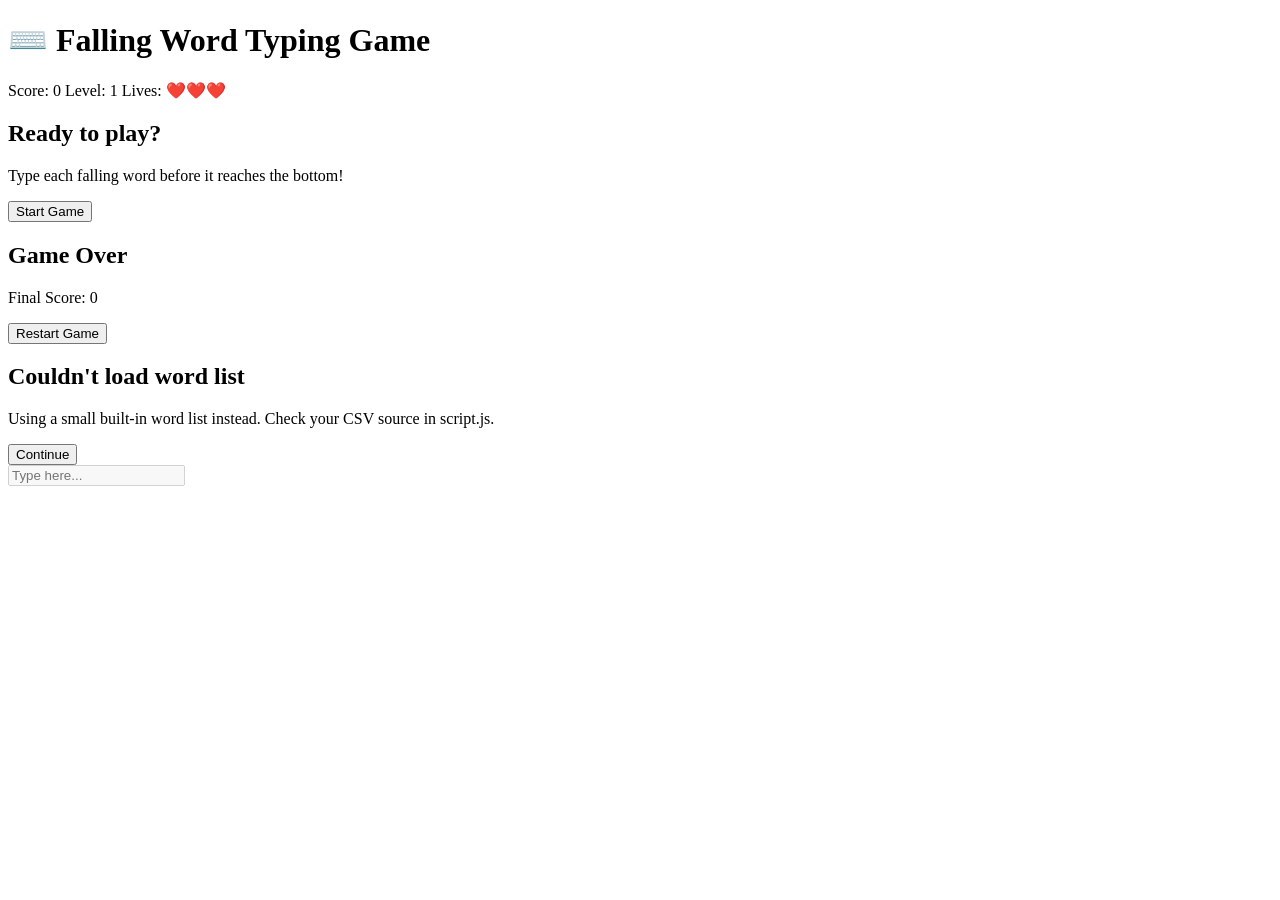
==== index.html @ c47fda7f "Add initial HTML structure for typing game" ====
<!DOCTYPE html>
<html lang="en">
<head>
<meta charset="UTF-8">
<meta name="viewport" content="width=device-width, initial-scale=1.0">
<title>Falling Word Typing Game</title>
<link rel="stylesheet" href="style.css">
</head>
<body>

  <div id="app">

    <header id="hud">
      <h1>⌨️ Falling Word Typing Game</h1>
      <div id="stats">
        <span id="score">Score: 0</span>
        <span id="level">Level: 1</span>
        <span id="lives">Lives: ❤️❤️❤️</span>
      </div>
    </header>

    <main id="game-area">
      <!-- Falling word elements are inserted here by JavaScript -->

      <div id="start-screen" class="overlay">
        <h2>Ready to play?</h2>
        <p>Type each falling word before it reaches the bottom!</p>
        <button id="start-btn">Start Game</button>
      </div>

      <div id="game-over-screen" class="overlay hidden">
        <h2>Game Over</h2>
        <p id="final-score">Final Score: 0</p>
        <button id="restart-btn">Restart Game</button>
      </div>

      <div id="load-error" class="overlay hidden">
        <h2>Couldn't load word list</h2>
        <p>Using a small built-in word list instead. Check your CSV source in script.js.</p>
        <button id="dismiss-error-btn">Continue</button>
      </div>
    </main>

    <div id="input-row">
      <input type="text" id="typing-input" placeholder="Type here..." autocomplete="off" disabled>
    </div>

  </div>

  <script src="script.js"></script>
</body>
</html>
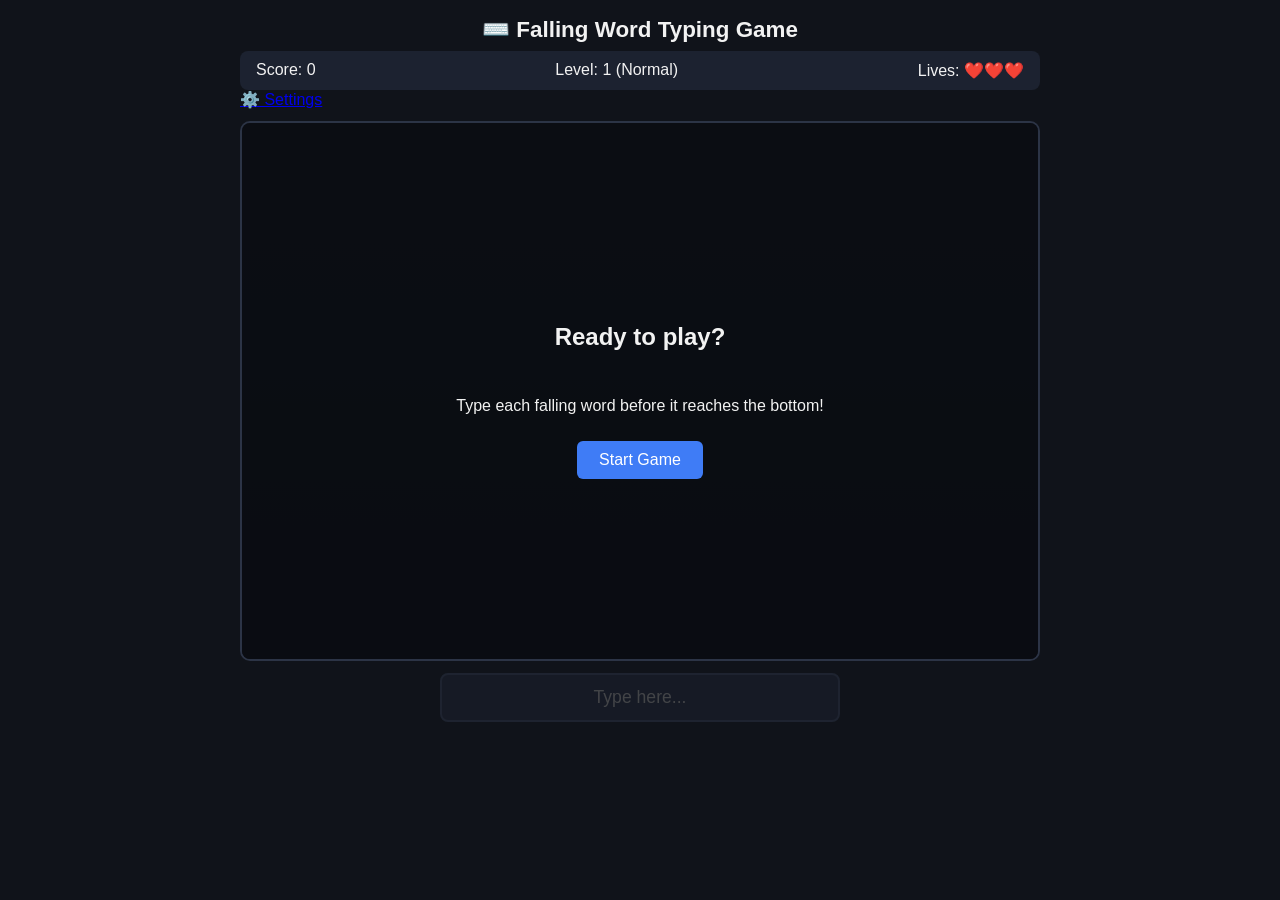
==== commit 4c923507: "Update index.html" ====
--- a/index.html
+++ b/index.html
@@ -17,6 +17,11 @@
         <span id="level">Level: 1</span>
         <span id="lives">Lives: ❤️❤️❤️</span>
       </div>
+
+      <a href="settings/settings.html" id="settings-btn">
+  ⚙️ Settings
+</a>
+      
     </header>
 
     <main id="game-area">
--- a/style.css
+++ b/style.css
@@ -0,0 +1,159 @@
+* {
+  box-sizing: border-box;
+}
+
+body {
+  margin: 0;
+  font-family: "Segoe UI", Roboto, Arial, sans-serif;
+  background: #10131a;
+  color: #f2f2f2;
+  display: flex;
+  justify-content: center;
+  min-height: 100vh;
+  padding: 16px;
+}
+
+#app {
+  width: 100%;
+  max-width: 800px;
+  display: flex;
+  flex-direction: column;
+  gap: 12px;
+}
+
+#hud h1 {
+  font-size: 1.4rem;
+  margin: 0 0 8px 0;
+  text-align: center;
+}
+
+#stats {
+  display: flex;
+  justify-content: space-between;
+  font-size: 1rem;
+  background: #1c2230;
+  padding: 10px 16px;
+  border-radius: 8px;
+}
+
+#game-area {
+  position: relative;
+  width: 100%;
+  height: 60vh;
+  min-height: 320px;
+  background: linear-gradient(180deg, #161c28 0%, #0d1017 100%);
+  border: 2px solid #2c3446;
+  border-radius: 10px;
+  overflow: hidden;
+}
+
+.falling-word {
+  position: absolute;
+  top: 0;
+  padding: 4px 10px;
+  border-radius: 6px;
+  font-size: 1.1rem;
+  font-weight: 600;
+  white-space: nowrap;
+  background: #2b3350;
+  border: 1px solid #4a5578;
+  color: #f2f2f2;
+}
+
+.falling-word.easy    { background: #1f4d3a; border-color: #2f8f63; }
+.falling-word.medium  { background: #4d3f1f; border-color: #b98a2f; }
+.falling-word.hard    { background: #4d1f28; border-color: #b9384f; }
+
+.overlay {
+  position: absolute;
+  inset: 0;
+  background: rgba(10, 12, 18, 0.92);
+  display: flex;
+  flex-direction: column;
+  align-items: center;
+  justify-content: center;
+  text-align: center;
+  gap: 10px;
+  padding: 20px;
+}
+
+.overlay.hidden {
+  display: none;
+}
+
+.overlay button {
+  padding: 10px 22px;
+  font-size: 1rem;
+  border: none;
+  border-radius: 6px;
+  background: #3f7cf6;
+  color: white;
+  cursor: pointer;
+}
+
+.overlay button:hover {
+  background: #5a8dff;
+}
+
+#difficulty-select {
+  display: flex;
+  flex-direction: column;
+  align-items: center;
+  gap: 8px;
+  margin: 6px 0 4px 0;
+}
+
+.difficulty-label {
+  margin: 0;
+  font-size: 0.9rem;
+  opacity: 0.8;
+}
+
+.difficulty-btn {
+  padding: 8px 18px;
+  margin: 0 4px;
+  font-size: 0.95rem;
+  border: 2px solid #2c3446;
+  border-radius: 6px;
+  background: #1c2230;
+  color: #f2f2f2;
+  cursor: pointer;
+}
+
+.difficulty-btn:hover {
+  border-color: #4a5578;
+}
+
+.difficulty-btn.selected {
+  background: #3f7cf6;
+  border-color: #5a8dff;
+  color: white;
+}
+
+#input-row {
+  display: flex;
+  justify-content: center;
+}
+
+#typing-input {
+  width: 100%;
+  max-width: 400px;
+  padding: 12px 14px;
+  font-size: 1.1rem;
+  border-radius: 8px;
+  border: 2px solid #2c3446;
+  background: #1c2230;
+  color: #fff;
+  text-align: center;
+}
+
+#typing-input:disabled {
+  opacity: 0.5;
+}
+
+@media (max-width: 480px) {
+  #hud h1 { font-size: 1.1rem; }
+  #stats { font-size: 0.85rem; padding: 8px 10px; }
+  .falling-word { font-size: 0.95rem; }
+  #game-area { height: 55vh; }
+}
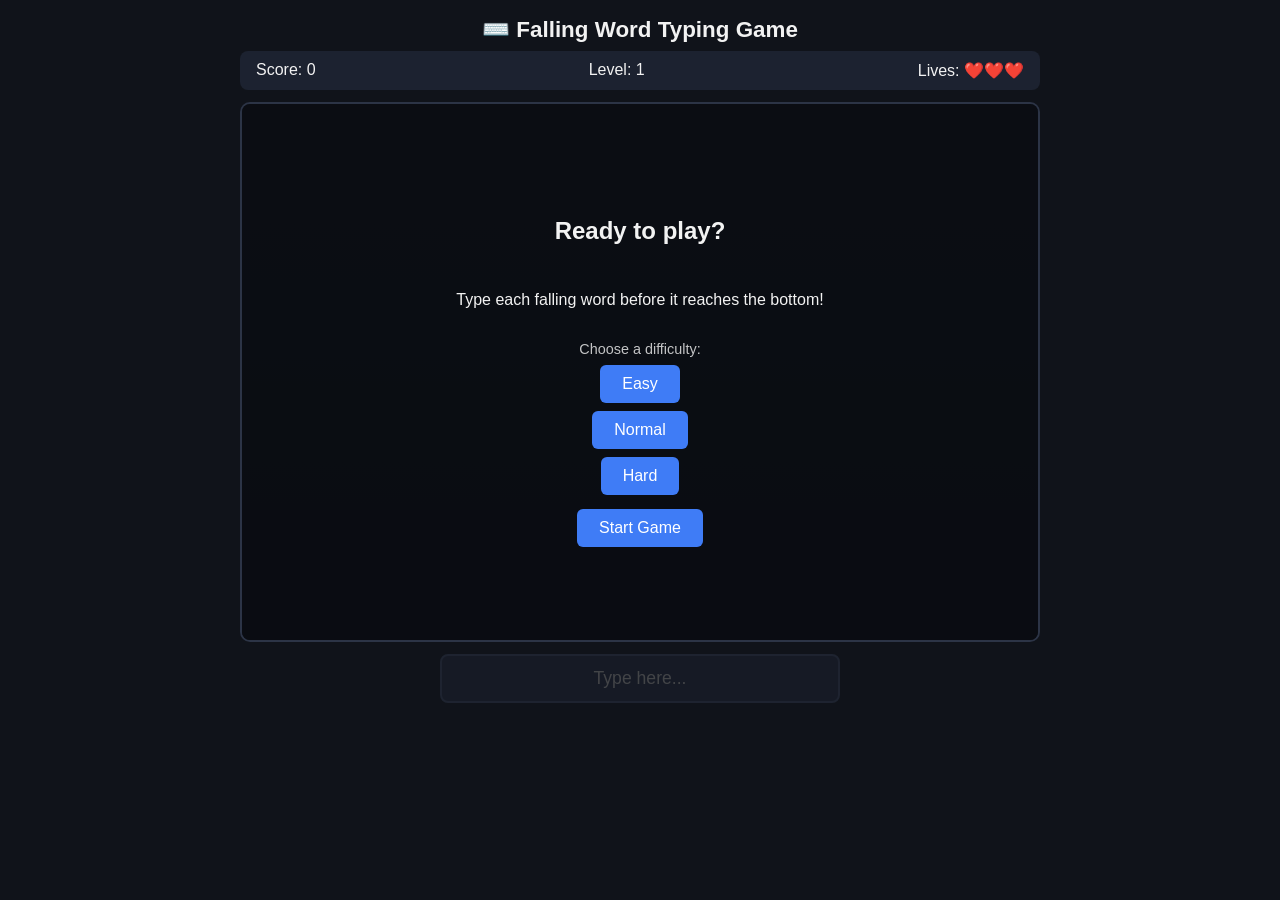
==== commit cb6ce3b2: "Update index.html" ====
--- a/index.html
+++ b/index.html
@@ -17,11 +17,6 @@
         <span id="level">Level: 1</span>
         <span id="lives">Lives: ❤️❤️❤️</span>
       </div>
-
-      <a href="settings/settings.html" id="settings-btn">
-  ⚙️ Settings
-</a>
-      
     </header>
 
     <main id="game-area">
@@ -30,6 +25,12 @@
       <div id="start-screen" class="overlay">
         <h2>Ready to play?</h2>
         <p>Type each falling word before it reaches the bottom!</p>
+        <div id="difficulty-select">
+          <p class="difficulty-label">Choose a difficulty:</p>
+          <button class="difficulty-btn" data-difficulty="easy">Easy</button>
+          <button class="difficulty-btn selected" data-difficulty="normal">Normal</button>
+          <button class="difficulty-btn" data-difficulty="hard">Hard</button>
+        </div>
         <button id="start-btn">Start Game</button>
       </div>
 
--- a/style.css
+++ b/style.css
@@ -21,6 +21,28 @@
   gap: 12px;
 }
 
+#settings-btn {
+  display: block;
+
+  width: fit-content;
+
+  margin: 10px auto;
+
+  padding: 8px 14px;
+
+  border: 1px solid #2c3446;
+  border-radius: 6px;
+
+  background: #1c2230;
+  color: #f2f2f2;
+
+  text-decoration: none;
+  font-size: 0.9rem;
+}
+
+#settings-btn:hover {
+  background: #2a3347;
+}
 #hud h1 {
   font-size: 1.4rem;
   margin: 0 0 8px 0;
